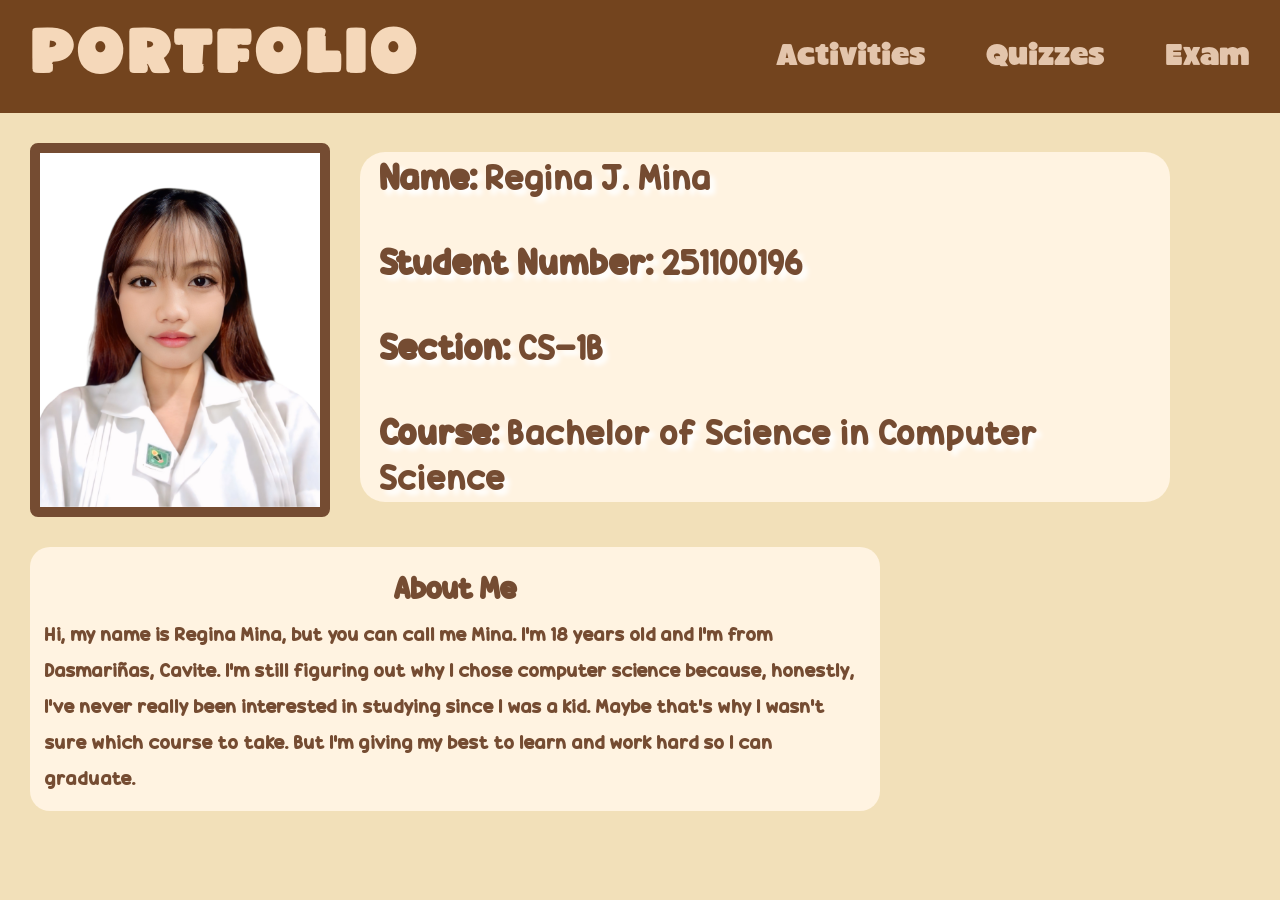
==== index.html @ 4e78a082 "Update and rename PORTFOLIO ITEC50.html to index.html" ====
<!DOCTYPE html>
<html lang="en">
<head>
    <meta charset="UTF-8">
    <meta name="viewport" content="width=device-width, initial-scale=1.0">
    <title>Portfolio</title>
    <link rel="stylesheet" href="css.css">
</head>
<body>

    <header>
        <h1 id="nav_portfolio">
            <a href="#">PORTFOLIO</a>
        </h1>

        <nav>
            <ul>
                <li><a href="#">Activities</a></li>
                <li><a href="quiz.html">Quizzes</a></li>
                <li><a href="#">Exam</a></li>
            </ul>
        </nav>
    </header>
    
    <div class="profile-container">
        <img src="me.png" alt="Me" class="profile">

        <div class="profile-info">
            <p><strong>Name:</strong> Regina J. Mina</p>
            <p><strong>Student Number:</strong> 251100196</p>
            <p><strong>Section:</strong> CS-1B</p>
            <p><strong>Course:</strong> Bachelor of Science in Computer Science</p>
        </div>
    </div>
    
    <div class="aboutme">
        <h2><center>About Me</center></h2>
        Hi, my name is Regina Mina, but you can call me Mina. I’m 18 years old and I’m from Dasmariñas, Cavite. I’m still figuring out why I chose computer science because, honestly, I’ve never really been interested in studying since I was a kid. Maybe that’s why I wasn’t sure which course to take. But I’m giving my best to learn and work hard so I can graduate. 
    </div>
     
</body>

</html>
---- css.css ----
* {
    margin: 0;
    padding: 0;
    box-sizing: border-box;
}


body {
    font-family: Arial, sans-serif;
    background-color: #f2e0b9;
}


header {
    background-color: #73441e;
    color: white;
    padding: 30px;
    display: flex;
    justify-content: space-between;
    align-items: center;
}

/* Portfolio Logo */
#nav_portfolio a {
    text-decoration: none;
    color: rgb(245, 216, 186);
    font-size: 60px;
    font-weight: bold;
    letter-spacing: 5px;
    font-family: "myfont", Arial, sans-serif;
}

/* Custom Fonts */
@font-face {
    font-family: "myfont";
    src: url("First Bunny.otf") format("opentype");
}

@font-face {
    font-family: "info";
    src: url("Candy Beans.otf") format("opentype");
}

/* Navigation */
nav ul {
    list-style: none;
    display: flex;
    gap: 60px;
}

nav ul li a {
    text-decoration: none;
    color: rgb(227, 197, 172);
    font-size: 30px;
    transition: 0.3s;
    font-family: "myfont", Arial, sans-serif;
}

nav ul li a:hover {
    color: #ff9bcf;
}


.profile-container {
    display: flex;
    align-items: flex-start;
    padding: 30px;
    gap: 30px;
    flex-wrap: wrap;
}

.profile {
    width: 300px;
    border-radius: 8px;
    border: 10px solid #754c32;
}

.profile-info {
    background-color: rgb(255, 243, 225);
    text-shadow: 5px 5px 5px rgb(255, 255, 255);
    padding: 20px;
    display: flex;
    width: 810px;
    height: 350px;
    flex-direction: column;
    border-radius: 25px;
    justify-content: center;
    font-size: 35px;
    gap: 40px;
    margin-top: 1vh;
    color: #754c32;
    font-family: "info", Arial, sans-serif;
}

.aboutme {
    max-width: 850px;
    margin-left: 30px;
    padding: 15px;
    font-size: 20px;
    line-height: 1.8;
    color: #754c32;
    background-color: rgb(255, 243, 225); 
    border-radius: 20px;
    font-family: "info", Arial, sans-serif;

}

@media (max-width: 768px) {
    header {
        flex-direction: column;
        gap: 10px;
    }

    nav ul {
        flex-direction: column;
        align-items: center;
        gap: 15px;
    }

    .profile {
        width: 80px;
    }
}
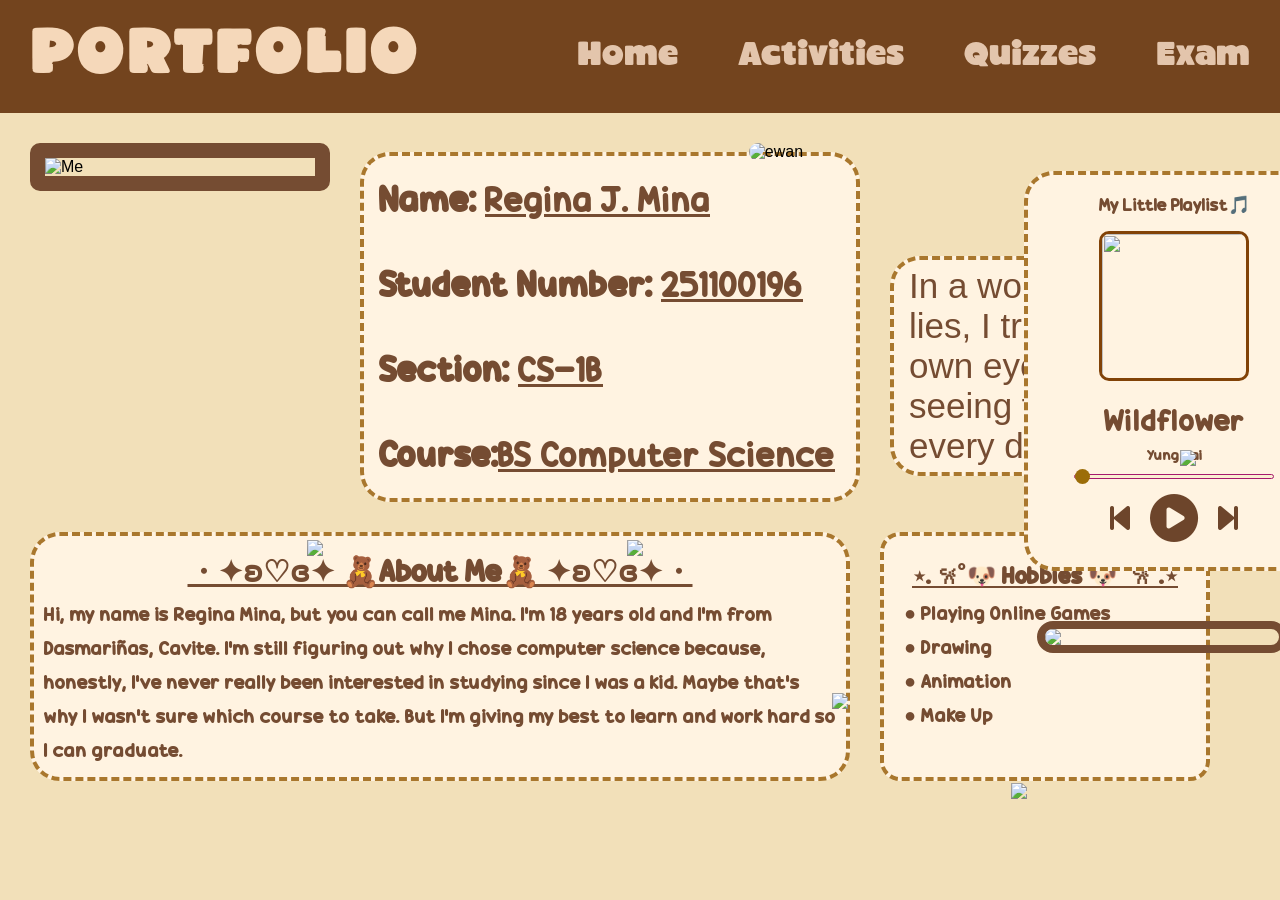
==== commit f475b723: "Update index.html" ====
--- a/index.html
+++ b/index.html
@@ -4,40 +4,831 @@
     <meta charset="UTF-8">
     <meta name="viewport" content="width=device-width, initial-scale=1.0">
     <title>Portfolio</title>
-    <link rel="stylesheet" href="css.css">
+    <!-- Font Awesome -->
+    <link rel="stylesheet" href="https://cdnjs.cloudflare.com/ajax/libs/font-awesome/6.5.0/css/all.min.css">
 </head>
+<style>
+    * {
+    margin: 0;
+    padding: 0;
+    box-sizing: border-box;
+}
+
+body {
+    font-family: Arial, sans-serif;
+    background-color: #f2e0b9;
+}
+
+#title{
+     border-radius: 5px;
+     padding: 15px;
+     align-items: flex-start;
+     font-size: large;
+     font-family: "info", Arial, sans-serif;
+     color: #754c32;
+}
+/*music*/
+#music-player {
+    background-color:rgb(255, 243, 225);
+    height: 400px;
+    padding: 20px;
+    position: absolute;
+    left: 80%;
+    top: 19%;
+    border: 4px dashed #a9772d;
+    border-radius: 30px;
+    display: flex;
+    justify-content: flex-end;
+    width: 300px; 
+    padding: 15px;
+    flex-direction: column;
+    align-items: center;
+}
+
+#song-image {
+    height: 150px;
+    width: 150px;
+    border-radius: 10px;
+    border: 3px solid rgb(129, 66, 7);
+}
+
+#song-name {
+    margin-top: 20px;
+    font-size: 30px;
+    font-family: "info", Arial, sans-serif;
+     color: #754c32;
+}
+#song-artist{
+    margin-top: 5px;
+    font-size: 15px;
+    font-family: "info", Arial, sans-serif;
+     color: #754c32;
+}
+
+#music-buttons {
+    display: flex;
+    align-items: center;
+    margin-top: 5px;
+    color: #6d452b;
+}
+
+#music-buttons i {
+    padding: 10px;
+}
+
+#slider-song {
+    -webkit-appearance: none;
+    -moz-appearance: none;
+    appearance: none;
+    width: 200px;
+    height: 5px;
+    background:#faeed1;
+    border: 1px solid rgb(166, 25, 110);
+    border-radius: 10px;
+    margin-top: 10px;
+}
+
+#slider-song::-webkit-slider-thumb {
+    -webkit-appearance: none;
+    -moz-appearance: none;
+    appearance: none;
+    background: rgb(156, 109, 8);
+    width: 15px;
+    height: 15px;
+    border-radius: 50%;
+}
+/* FADE-IN ANIMATION */
+.fade-in {
+    opacity: 0;
+    transform: translateY(30px);
+    animation: fadeIn 1s ease forwards;
+}
+
+@keyframes fadeIn {
+    to {
+        opacity: 1;
+        transform: translateY(0);
+    }
+}
+
+header {
+    background-color: #73441e;
+    padding: 30px;
+    display: flex;
+    justify-content: space-between;
+    align-items: center;
+}
+
+/* Portfolio Logo */
+h1 {
+    color: rgb(245, 216, 186);
+    font-size: 60px;
+    font-weight: bold;
+    letter-spacing: 5px;
+    font-family: "myfont", Arial, sans-serif;
+}
+
+/* Custom Fonts */
+@font-face {
+    font-family: "myfont";
+    src: url("First Bunny.otf") format("opentype");
+}
+
+@font-face {
+    font-family: "info";
+    src: url("Candy Beans.otf") format("opentype");
+}
+@font-face {
+    font-family: "quote";
+    src: url("Squad\ Goals\ OTF.otf")format("opentype");
+}
+@font-face {
+    font-family: "quiz";
+    src: url("Hey\ Comic.otf")format("opentype");
+}
+.page {
+    display: none;
+}
+
+#home {
+    display: block;
+}
+/* Navigation */
+nav ul {
+    list-style: none;
+    display: flex;
+    gap: 60px;
+}
+
+nav ul li a {
+    text-decoration: none;
+    color: rgb(227, 197, 172);
+    font-size: 33px;
+    transition: 0.3s;
+    font-family: "myfont", Arial, sans-serif;
+    position: relative;
+}
+
+/* UNDERLINE ANIMATION */
+nav ul li a::after {
+    content: "";
+    position: absolute;
+    width: 0%;
+    height: 3px;
+    left: 0;
+    bottom: -5px;
+    background-color: #ff9bcf;
+    transition: 0.3s;
+}
+
+nav ul li a:hover::after {
+    width: 100%;
+}
+
+nav ul li a:hover {
+    color: #ff9bcf;
+}
+
+.profile-container {
+    display: flex;
+    align-items: flex-start;
+    padding: 30px;
+    gap: 30px;
+    flex-wrap: wrap;
+}
+
+/* PROFILE IMAGE ANIMATION */
+.profile {
+    width: 300px;
+    border-radius: 10px;
+    border: 15px solid #754c32;
+    transition: 0.3s;
+}
+
+.profile:hover {
+    transform: scale(1.05) rotate(1deg);
+}
+
+/* FLOAT EFFECT */
+@keyframes float {
+    0% { transform: translateY(0px); }
+    50% { transform: translateY(-10px); }
+    100% { transform: translateY(0px); }
+}
+
+.profile {
+    animation: float 3s ease-in-out infinite;
+}
+
+.profile-info {
+    background-color: rgb(255, 243, 225);
+    padding: 15px;
+    display: flex;
+    width: 500px;
+    height: 350px;
+    flex-direction: column;
+    border-radius: 30px;
+    border: 4px dashed #a9772d;
+    justify-content: center;
+    font-size: 35px;
+    gap: 40px;
+    margin-top: 1vh;
+    color: #754c32;
+    font-family: "info", Arial, sans-serif;
+    transition: 0.3s;
+}
+.brown-gif{
+    width: 18.8%;
+    left: 58.5%;
+    border-radius: 30px;
+    position: absolute;
+    transition: 0.3s;
+}
+.quote{
+    background-color:rgb(255, 243, 225); 
+    padding: 15px;
+    display: flex;
+    width: 300px;
+    height: 220px;
+    flex-direction: column;
+    border-radius: 30px;
+    border: 4px dashed #a9772d;
+    justify-content: center;
+    font-size: 35px;
+    gap: 40px;
+    margin-top: 9.3%;
+    color: #754c32;
+    font-family: "quote", Arial, sans-serif;
+    transition: 0.3s;
+}
+/* HOVER CARD EFFECT */
+.profile-info:hover, .aboutme:hover, .hobbies:hover, .brown-gif:hover, .quote:hover {
+    transform: translateY(-10px);
+    box-shadow: 0 10px 25px rgba(214, 191, 13, 0.2);
+}
+
+.aboutme {
+    max-width: 820px;
+    margin-left: 30px;
+    padding: 10px;
+    font-size: 20px;
+    line-height: 1.7;
+    color: #754c32;
+    background-color: rgb(255, 243, 225); 
+    border-radius: 30px;
+    border: 4px dashed #a9772d;
+    font-family: "info", Arial, sans-serif;
+    transition: 0.3s;
+}
+
+/* ABOUT ME + HOBBIES SIDE BY SIDE */
+.about-hobbies{
+    display: flex;
+    gap: 30px;
+}
+
+.hobbies{
+    width: 330px; 
+    padding: 20px;
+    font-size: 20px;
+    line-height: 1.7;
+    color: #754c32;
+    background-color: rgb(255, 243, 225);
+    border-radius: 20px;
+    border: 4px dashed #a9772d;
+    font-family: "info", Arial, sans-serif;
+    transition: 0.3s;
+}
+.cat-gif{
+    width: 70px;
+    position: absolute;
+    left: 92.2%;
+    top: 50%;
+}
+.twinkle-img {
+    width: 250px;
+    border-radius: 15px;
+    transition: 0.3s;
+     position: absolute;
+    left: 81%;
+    top: 69%;
+    border: 8px solid #754c32;
+    border-radius: 30px;
+    display: flex;
+    justify-content: flex-end;
+}
+
+.twinkle-img:hover {
+    transform: scale(1.05);
+}.pom-gif{
+    width: 125px;
+    position: absolute;
+    left: 79%;
+    top: 87%;
+}
+.cato-gif{
+    width: 320px;
+    position: absolute;
+    left: 65%;
+    top: 77%;
+}
+.dog-gif{
+    width: 400px;
+    position: absolute;
+    left: 24%;
+    top: 60%;
+}
+.dog1-gif{
+     width: 400px;
+    position: absolute;
+    left: 49%;
+    top: 60%;
+}
+
+h4{
+    width: 350px;
+    position: relative;
+    background-color:#73441e;
+    border-radius: 20px;
+    padding: 15px;
+    font-size: 40px;
+    left: 0.6%;
+    margin-top: 1%;
+    font-family: "info", Arial, sans-serif;
+    color: rgb(247, 226, 208);
+    border: 6px solid rgb(84, 49, 3);
+}
+h6{
+    width: 420px;
+    position: relative;
+    background-color:#73441e;
+    border-radius: 20px;
+    padding: 15px;
+    font-size: 40px;
+    left: 0.6%;
+    margin-top: 1%;
+    font-family: "info", Arial, sans-serif;
+    color: rgb(247, 226, 208);
+    border: 6px solid rgb(84, 49, 3);
+}
+
+/* QUIZ BUTTON */
+    .quiz-btn{
+        display: flex;
+        padding:10px;
+        margin:5px;
+        font-size: 30px;
+        width: 23%;
+        left: 0.7%;
+        font-family: "quiz", Arial, sans-serif;
+        background:#73441e;
+        color: rgb(247, 226, 208);
+        border:none;
+        border-radius:50px;
+        cursor:pointer;
+        flex-wrap: wrap;
+        justify-content: center; 
+    }
+
+    /* MODAL FULL VIEW */
+    .modal{
+        display:none;
+        position:fixed;
+        top:0;left:0;
+        width:100%;
+        height:100%;
+        background:rgba(0,0,0,0.85);
+        justify-content:center;
+        align-items:center;
+        z-index:999;
+    }
+
+    .modal img{
+        max-width:90%;
+        max-height:90%;
+        border-radius:10px;
+        border:5px solid white;
+    }
+.quiz {
+    display: grid;
+    grid-template-columns: repeat(3,1fr);
+    gap: 10px;
+    width: 80%;
+    margin: auto;
+}
+
+.quiz-img {
+    width: 50%;
+    height: 60%;
+    border-radius: 15px;
+    object-fit: cover;
+    border: 5px solid #754c32;
+    transition: 0.3s;
+}
+
+.quiz-img:hover {
+    transform: scale(1.05);
+}
+.upload-box{
+    background-color: #faeed1;
+    border-radius: 20px;
+    padding: 15px;
+    margin-top: 1%;
+    border: 6px solid rgb(105, 61, 4);
+}
+h5{
+   font-family: "quiz", Arial, sans-serif;
+   color: #6d452b;
+   font-size: 30px;
+}
+.form-row{
+    background-color: #fff9ec;
+    border: 2px solid rgb(232, 196, 149);
+    padding: 5px;
+    border-radius:10px;
+    display:flex;
+    align-items:center;
+    gap:20px;
+    margin-bottom:10px;
+}
+
+input[type="text"]{
+    width: 800px;        
+    height: 40px; 
+    padding: 8px;
+    border: 2px solid#fff9ec;
+    background-color:#fff9ec;;
+    outline: none;
+    font-size: 30px;
+    color:rgb(144, 97, 57);
+}
+
+input::placeholder{
+    color:rgb(144, 97, 57);
+}
+.form-row label:first-child{
+    width:150px;
+}
+
+.file-btn{
+    background:#73441e;
+    color:rgb(239, 226, 209);
+    padding:8px 12px;
+    border-radius:10px;
+    cursor:pointer;
+}
+
+.file-btn input{
+    display:none;
+}
+
+.form-row span{
+    font-size:20px;
+    color:#754c32;
+}
+/* button style */
+.upload-button{
+        width: 100%;
+        font-size: 20px;
+        padding:10px;
+        margin:5px;
+        background:#73441e;
+        color:rgb(239, 226, 209);
+        border:none;
+        border-radius:10px;
+        cursor:pointer;
+}
+@media (max-width: 768px) {
+    header {
+        flex-direction: column;
+        gap: 10px;
+    }
+
+    nav ul {
+        flex-direction: column;
+        align-items: center;
+        gap: 15px;
+    }
+
+    .profile {
+        width: 80px;
+    }
+
+    .about-hobbies{
+        flex-direction: column;
+    }
+    }
+
+</style>
+
 <body>
 
-    <header>
-        <h1 id="nav_portfolio">
-            <a href="#">PORTFOLIO</a>
-        </h1>
-
-        <nav>
-            <ul>
-                <li><a href="#">Activities</a></li>
-                <li><a href="quiz.html">Quizzes</a></li>
-                <li><a href="#">Exam</a></li>
-            </ul>
-        </nav>
-    </header>
+<header>
+    <h1>PORTFOLIO</h1>
+
+    <nav>
+        <ul>
+            <li><a href="#" onclick="showPage('home')">Home</a></li>
+            <li><a href="#" onclick="showPage('activities')">Activities</a></li>
+            <li><a href="#" onclick="showPage('quizzes')">Quizzes</a></li>
+            <li><a href="#" onclick="showPage('exam')">Exam</a></li>
+        </ul>
+    </nav>
+</header>
+
+<!-- HOME PAGE -->
+<div id="home" class="page">
+
+    <div class="profile-container">
+        <img src="me.jpg" alt="Me" class="profile">
+
+        <div class="profile-info">
+            <p><strong>Name:</strong> <u>Regina J. Mina</u></p>
+            <p><strong>Student Number:</strong> <u>251100196</u></p>
+            <p><strong>Section:</strong> <u>CS-1B</u></p>
+            <p><strong>Course:</strong><u>BS Computer Science</u></p>
+        </div>
+
+        <div class="quote">
+            <p>In a world of lies, I trust my own eyes, seeing through every disguise.</p>
+        </div>
+
+        <div class="brown">
+            <img src="brown.gif" alt="ewan" class="brown-gif">
+        </div>
+
+        <!-- MUSIC PLAYER -->
+        <div id="music-player">
+            <div id="title">My Little Playlist🎵</div>
+            <img id="song-image" src="kai.jpg">
+
+            <div id="song-name">Song</div>
+            <div id="song-artist">Artist</div>
+
+            <input id="slider-song" type="range" min="0" value="0">
+
+            <div id="music-buttons">
+                <i id="prev-song" class="fa-solid fa-backward-step fa-2x"></i>
+                <i id="playpause-song" class="fa-solid fa-circle-play fa-3x"></i>
+                <i id="next-song" class="fa-solid fa-forward-step fa-2x"></i>
+            </div>
+        </div>
+    </div>
+
+    <!-- ABOUT + HOBBIES -->
+    <div class="about-hobbies">
+
+        <div class="aboutme">
+            <h2><center><u>・✦ʚ♡ɞ✦ 🧸About Me🧸 ✦ʚ♡ɞ✦・</u></center></h2>
+            <p>
+                   Hi, my name is Regina Mina, but you can call me Mina. I’m 18 years old and I’m from Dasmariñas, Cavite. I’m still figuring out why I chose computer science because, honestly, I’ve never really been interested in studying since I was a kid. Maybe that’s why I wasn’t sure which course to take. But I’m giving my best to learn and work hard so I can graduate.
+            </p>
+        </div>
+
+        <div class="hobbies">
+            <h3><center><u>⋆. 𐙚 ̊🐶 Hobbies 🐶 ̊ 𐙚 .⋆</u></center></h3>
+            <p>
+                ● Playing Online Games<br>
+                ● Drawing<br>
+                ● Animation<br>
+                ● Make Up
+            </p>
+        </div>
+
+    </div>
+
+    <div class="twinkle">
+        <img src="twinkle.jpg" class="twinkle-img">
+    </div>
+
+    <div class="porin">
+        <img src="pompom.gif" class="pom-gif">
+    </div>
+
+    <div class="dogs">
+        <img src="dogs.gif" class="dog-gif">
+        <img src="dogs.gif" class="dog1-gif">
+    </div>
+
+    <div class="cato">
+        <img src="cato.gif" class="cato-gif">
+    </div>
+
+    <div class="cat">
+        <img src="cat.gif" class="cat-gif">
+    </div>
+
+</div>
+
+<!-- ACTIVITIES -->
+<div id="activities" class="page">
+
+    <h6>MIDTERMS ACTIVITIES</h6>
+    <button class="quiz-btn" onclick="showActivity('act.jpg')">Activity 1</button>
     
-    <div class="profile-container">
-        <img src="me.png" alt="Me" class="profile">
-
-        <div class="profile-info">
-            <p><strong>Name:</strong> Regina J. Mina</p>
-            <p><strong>Student Number:</strong> 251100196</p>
-            <p><strong>Section:</strong> CS-1B</p>
-            <p><strong>Course:</strong> Bachelor of Science in Computer Science</p>
+    <div class="upload-box">
+        <h5>Activity Upload</h5>
+        <div class="form-row">
+            <h5>Title:</h5>
+            <input type="text" placeholder="Enter title">
         </div>
-    </div>
-    
-    <div class="aboutme">
-        <h2><center>About Me</center></h2>
-        Hi, my name is Regina Mina, but you can call me Mina. I’m 18 years old and I’m from Dasmariñas, Cavite. I’m still figuring out why I chose computer science because, honestly, I’ve never really been interested in studying since I was a kid. Maybe that’s why I wasn’t sure which course to take. But I’m giving my best to learn and work hard so I can graduate. 
-    </div>
-     
+
+        <div class="form-row">
+            <h5>Upload File:</h5>
+            <label class="file-btn">
+                Choose File
+                <input type="file">
+            </label>
+        </div>
+
+        <div class="form-row">
+            <h5>Upload Image:</h5>
+            <label class="file-btn">
+                Choose Image
+                <input type="file">
+            </label>
+        </div>
+
+        <button class="upload-button">Submit</button>
+    </div>
+</div>
+<!-- QUIZZES -->
+<div id="quizzes" class="page">
+
+<h4>MIDTERM QUIZZES</h4>
+    <button class="quiz-btn" onclick="showQuiz('quiz1.jpg')">Quiz 1</button>
+    <button class="quiz-btn" onclick="showQuiz('quiz2.jpg')">Quiz 2</button>
+    <button class="quiz-btn" onclick="showQuiz('quiz3.jpg')">Quiz 3</button>
+    <button class="quiz-btn" onclick="showQuiz('LQ.jpg')">Long Quiz</button>
+
+     <div class="upload-box">
+        <h5>Quiz Upload</h5>
+        <div class="form-style">
+
+    <div class="form-row">
+        <h5>Title:</h5>
+        <input type="text" placeholder="Enter title">
+    </div>
+
+    <!-- FILE -->
+    <div class="form-row">
+        <h5>Upload File:</h5>
+
+        <label class="file-btn">
+            Choose File
+            <input type="file" id="fileInput">
+        </label>
+
+        <span id="fileName">No file chosen</span>
+    </div>
+
+    <!-- IMAGE -->
+    <div class="form-row">
+        <h5>Upload Image:</h5>
+
+        <label class="file-btn">
+            Choose Image
+            <input type="file" id="imgInput">
+        </label>
+
+        <span id="imgName">No file chosen</span>
+</div>
+        <button class="upload-button" <p>Submit</p></button>
+    </div>
+</div>
+
+<!-- EXAM PAGE -->
+<div id="exam" class="page" style="display:none;">
+
+    <p>Exam content goes here.</p>
+</div>
+<!-- MODAL -->
+<div class="modal" id="modal" onclick="closeModal()">
+    <img id="modalImg">
+</div>
+
+<script>
+    function showPage(id){
+    document.querySelectorAll('.page').forEach(p=>p.style.display='none');
+    document.getElementById(id).style.display='block';
+}
+function showActivity(imgSrc){
+    const modal = document.getElementById("modal");
+    const modalImg = document.getElementById("modalImg");
+
+    modal.style.display = "flex";
+    modalImg.src = imgSrc;
+}
+
+// CLOSE MODAL
+function closeModal(){
+    document.getElementById("modal").style.display = "none";
+}
+function showQuiz(imgSrc){
+    document.getElementById("modal").style.display="flex";
+    document.getElementById("modalImg").src = imgSrc;
+}
+
+function closeModal(){
+    document.getElementById("modal").style.display="none";
+}
+// PAGE SWITCHING
+function showPage(pageId) {
+    const pages = document.querySelectorAll(".page");
+    pages.forEach(page => page.style.display = "none");
+
+    document.getElementById(pageId).style.display = "block";
+}
+
+// MUSIC PLAYER
+const songImage = document.getElementById("song-image");
+const songName = document.getElementById("song-name");
+const songArtist = document.getElementById("song-artist");
+const songSlider = document.getElementById("slider-song");
+
+const playpauseButton = document.getElementById("playpause-song");
+const prevSongButton = document.getElementById("prev-song");
+const nextSongButton = document.getElementById("next-song");
+
+const songs = [
+    { image: "kai.jpg", name: "Wildflower", artist: "Yung Kai", audio: "yung kai.mp3" },
+    { image: "just.jpg", name: "Just the Two of Us", artist: "Bill Withers", audio: "two.mp3" },
+    { image: "glue.jpg", name: "Glue Song", artist: "Beabadoobee", audio: "glue.mp3" },
+    { image: "paramore.jpg", name: "The Only Exception", artist: "Paramore", audio: "more.mp3" }
+];
+
+const audio = new Audio();
+let currentSongIndex = 0;
+let isPlaying = false;
+
+function loadSong() {
+    const song = songs[currentSongIndex];
+    songImage.src = song.image;
+    songName.innerText = song.name;
+    songArtist.innerText = song.artist;
+    audio.src = song.audio;
+    audio.load();
+    songSlider.value = 0;
+}
+
+function playSong() {
+    audio.play();
+    isPlaying = true;
+    playpauseButton.className = "fa-solid fa-circle-pause fa-3x";
+}
+
+function pauseSong() {
+    audio.pause();
+    isPlaying = false;
+    playpauseButton.className = "fa-solid fa-circle-play fa-3x";
+}
+
+playpauseButton.addEventListener("click", () => {
+    isPlaying ? pauseSong() : playSong();
+});
+
+nextSongButton.addEventListener("click", () => {
+    currentSongIndex = (currentSongIndex + 1) % songs.length;
+    loadSong();
+    playSong();
+});
+
+prevSongButton.addEventListener("click", () => {
+    currentSongIndex = (currentSongIndex - 1 + songs.length) % songs.length;
+    loadSong();
+    playSong();
+});
+
+audio.addEventListener("timeupdate", () => {
+    songSlider.value = audio.currentTime;
+});
+
+songSlider.addEventListener("input", () => {
+    audio.currentTime = songSlider.value;
+});
+
+audio.addEventListener("loadedmetadata", () => {
+    songSlider.max = audio.duration;
+});
+
+audio.addEventListener("ended", () => {
+    nextSongButton.click();
+});
+
+loadSong();
+
+
+document.getElementById("fileInput").addEventListener("change", function(){
+    document.getElementById("fileName").innerText =
+        this.files[0] ? this.files[0].name : "No file chosen";
+});
+
+document.getElementById("imgInput").addEventListener("change", function(){
+    document.getElementById("imgName").innerText =
+        this.files[0] ? this.files[0].name : "No file chosen";
+});
+
+</script>
+
 </body>
-
 </html>
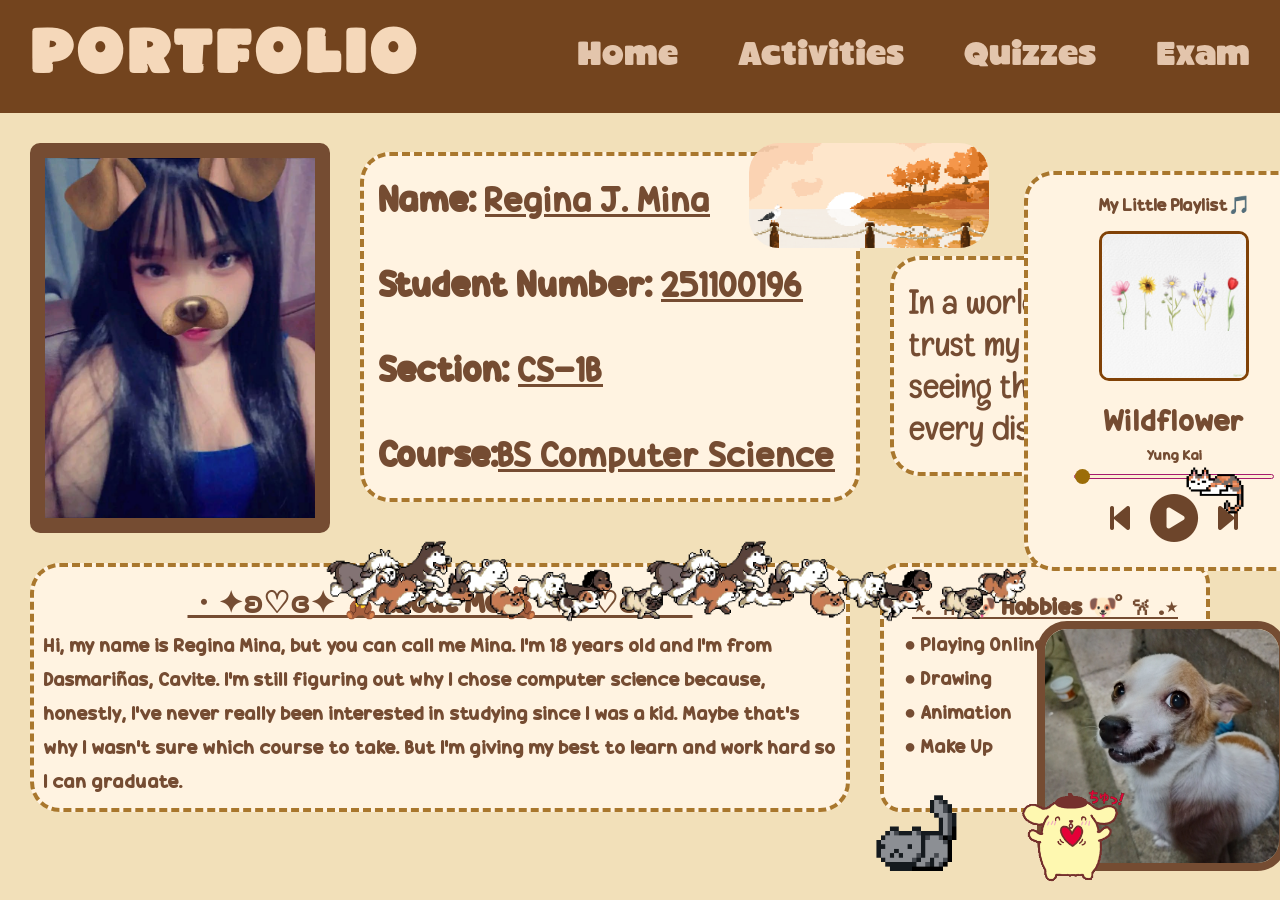
==== commit 15fac8e6: "Update index.html" ====
--- a/index.html
+++ b/index.html
@@ -624,7 +624,6 @@
 <div id="activities" class="page">
 
     <h6>MIDTERMS ACTIVITIES</h6>
-    <button class="quiz-btn" onclick="showActivity('act.jpg')">Activity 1</button>
     
     <div class="upload-box">
         <h5>Activity Upload</h5>
@@ -660,6 +659,7 @@
     <button class="quiz-btn" onclick="showQuiz('quiz2.jpg')">Quiz 2</button>
     <button class="quiz-btn" onclick="showQuiz('quiz3.jpg')">Quiz 3</button>
     <button class="quiz-btn" onclick="showQuiz('LQ.jpg')">Long Quiz</button>
+    <button class="quiz-btn" onclick="showActivity('act.jpg')">Activity 1</button>
 
      <div class="upload-box">
         <h5>Quiz Upload</h5>
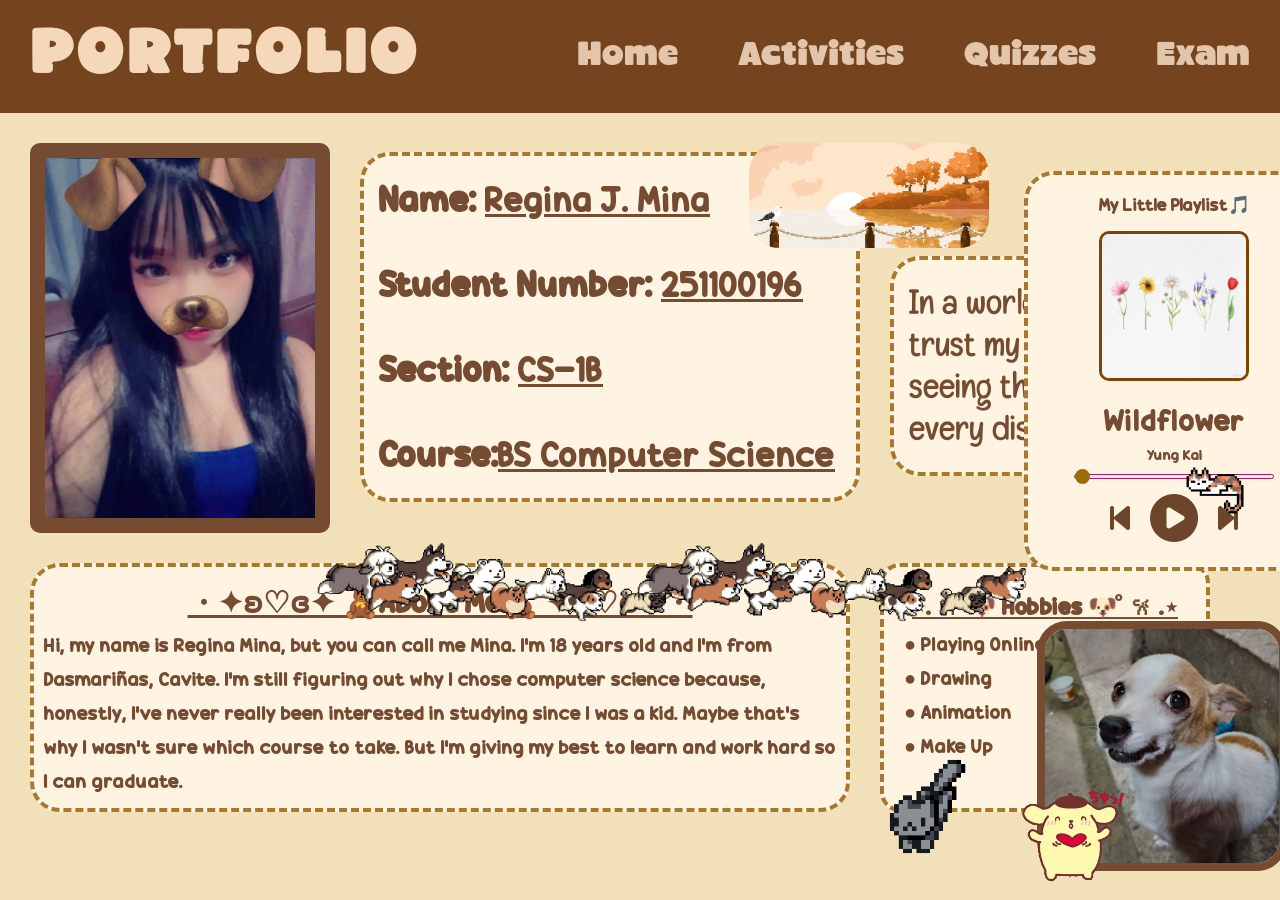
==== commit 3c45cfe1: "Update index.html" ====
--- a/index.html
+++ b/index.html
@@ -659,7 +659,8 @@
     <button class="quiz-btn" onclick="showQuiz('quiz2.jpg')">Quiz 2</button>
     <button class="quiz-btn" onclick="showQuiz('quiz3.jpg')">Quiz 3</button>
     <button class="quiz-btn" onclick="showQuiz('LQ.jpg')">Long Quiz</button>
-    <button class="quiz-btn" onclick="showActivity('act.jpg')">Activity 1</button>
+    <button class="quiz-btn" onclick="showActivity('act.jpg')">Carousel</button>
+    
 
      <div class="upload-box">
         <h5>Quiz Upload</h5>
